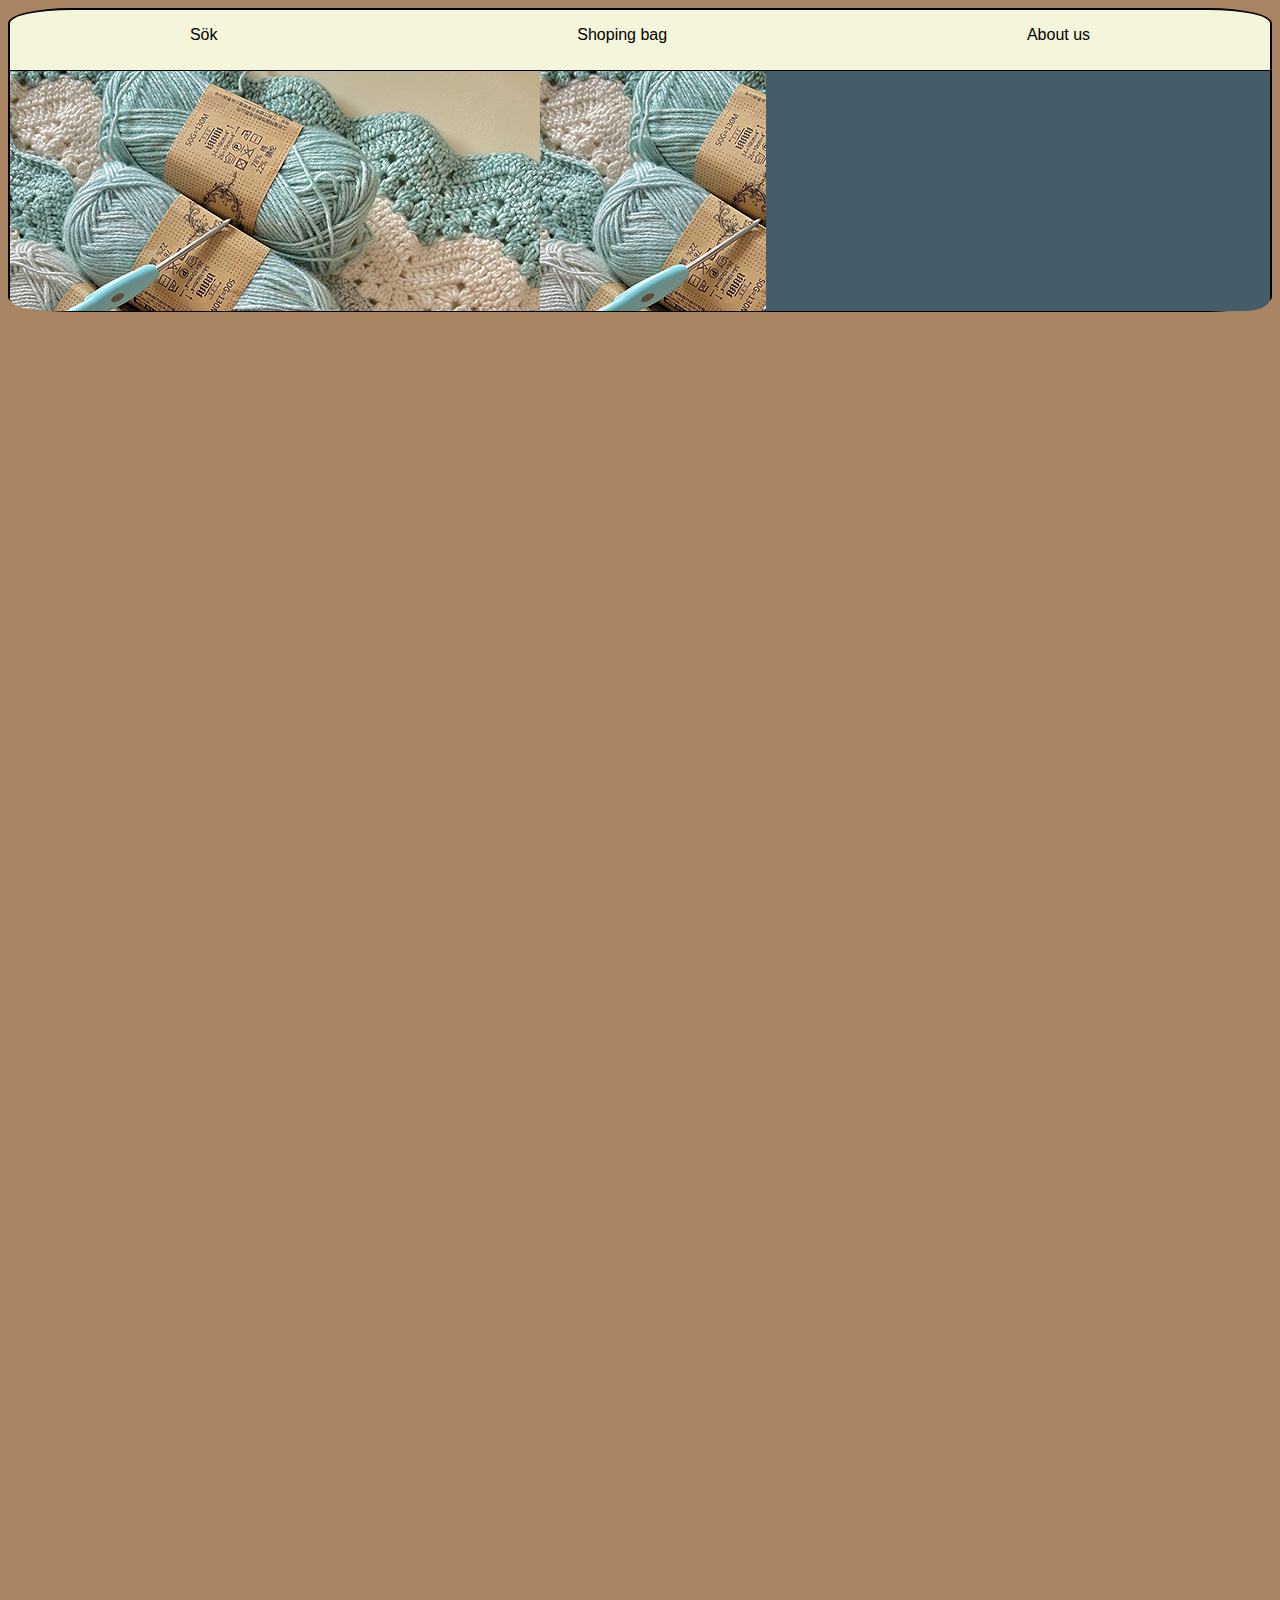
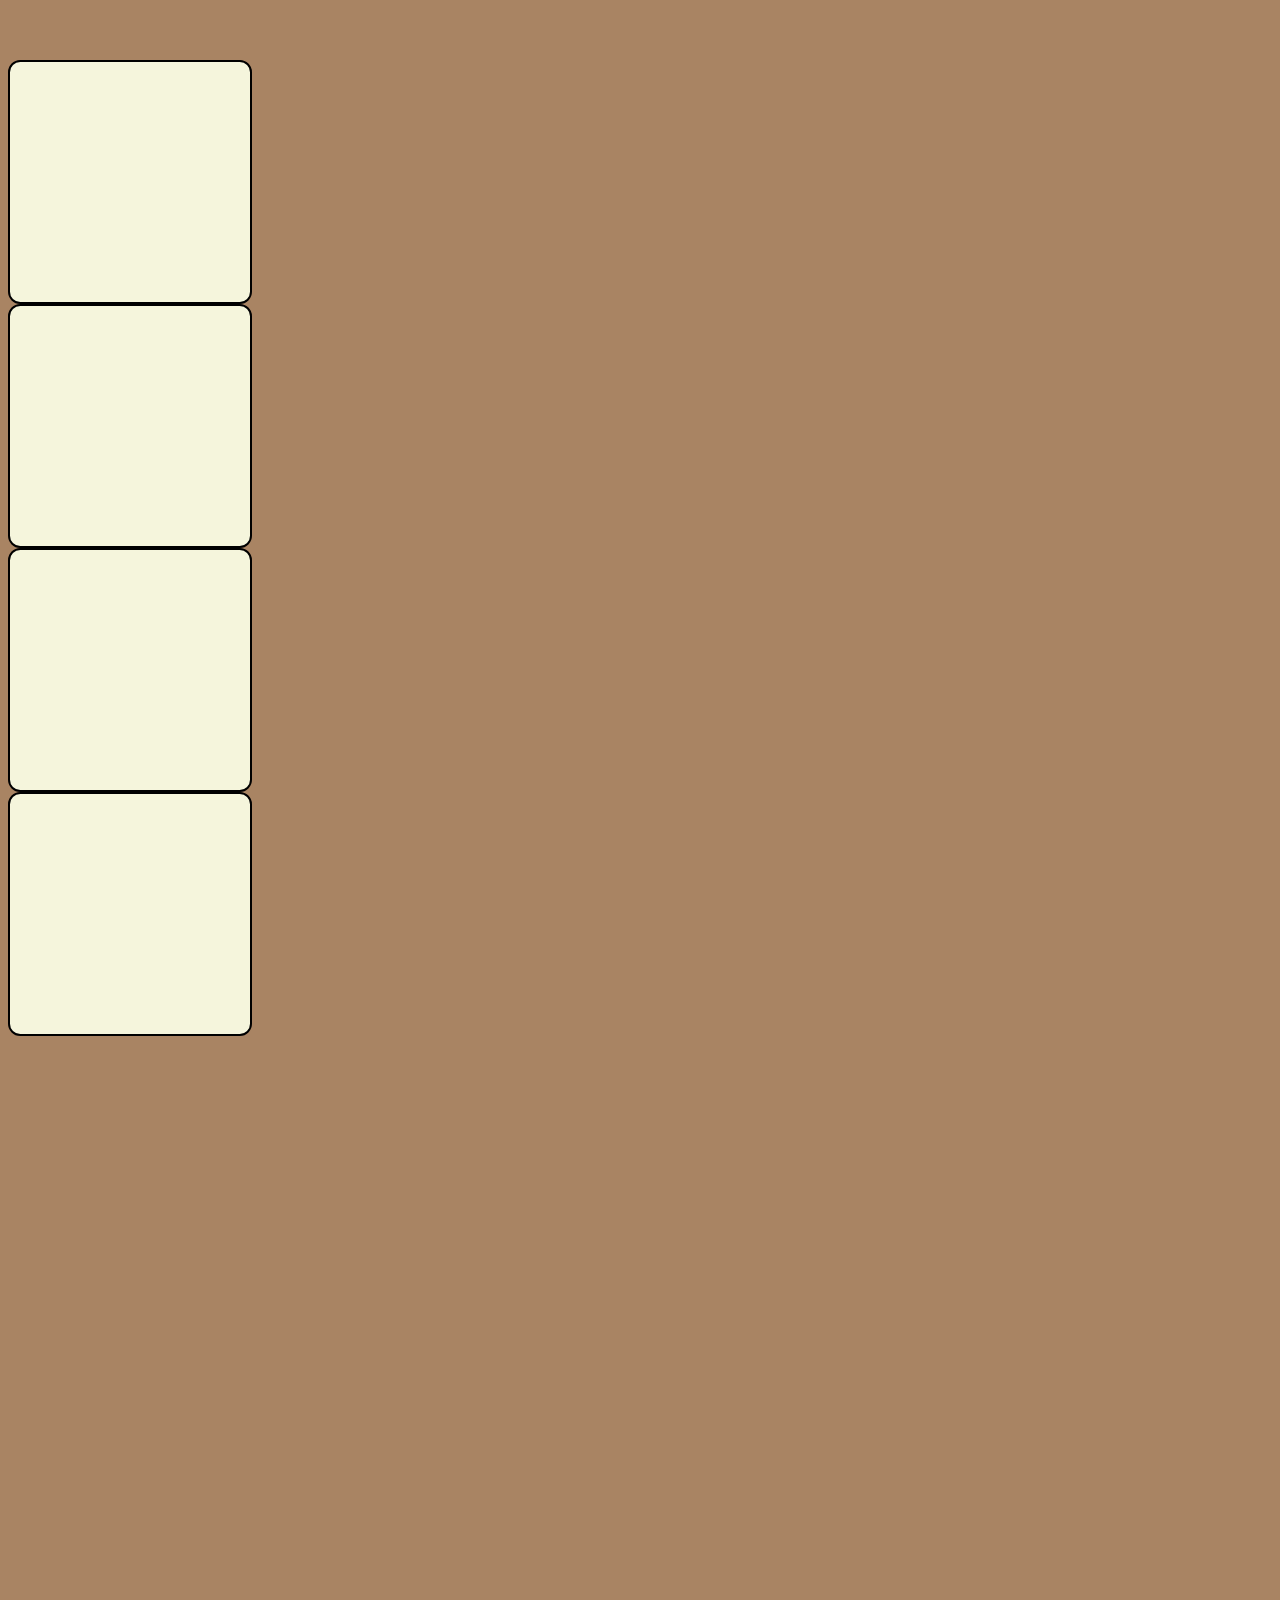
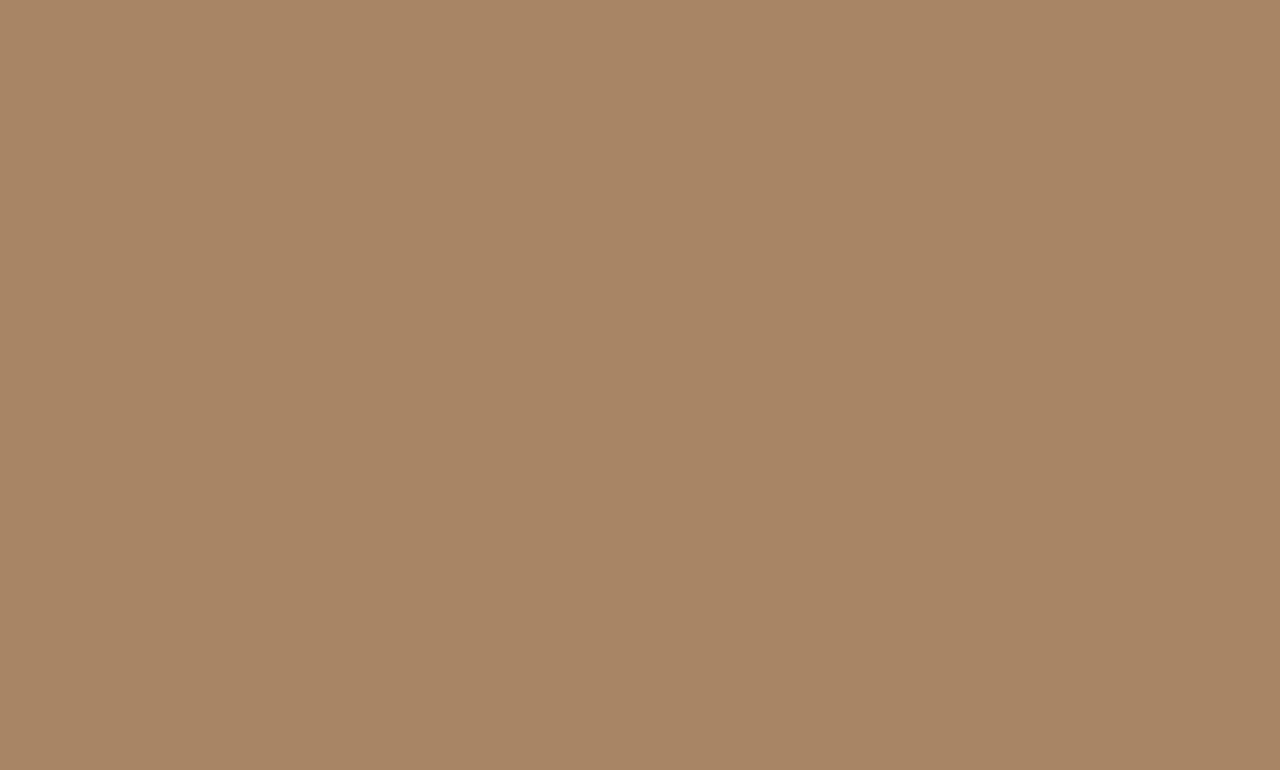
==== index2.html @ 2673f1e5 "..." ====
<!DOCTYPE html>
<html lang="en">
<head>
    <meta charset="UTF-8">
    <meta name="viewport" content="width=device-width, initial-scale=1.0">
    <title>Categorie</title>
    <link rel="stylesheet" href="css/style.css">
</head>
<body>
</head>
<body id="categorie">
    <header id="hd2">
       <nav id="nv2">
        <p> Sök</p>
        <p>Shoping bag</p>
        <p>About us</p>
            <div id="meny">
                <div id="line1"></div>
                <div id="line2"></div>
                <div id="line3"></div>
            </div>
        </nav>
<section id="left2"></section>
<section id="right2"></section>
    </header>

    <section>
        <article id="pro1">
            
        </article>

        <article id="pro2">

        </article>

        <article id="pro3">

        </article>
        
        <article id="pro4">

        </article>

    </section>

</body>
</html>
---- css/style.css ----
/* Denna fil skall innehålla din CSS kod */
#startsida {
    background-color: #a98463;
    grid-template-rows: 5fr 3fr 4fr ; 
    gap: 25px;
    display: grid;
    grid-template-areas:
    'hd hd hd hd'
    'mi mi mi mi'
    'ft ft ft ft';
}

#categorie {
    background-color: #a98463;
    grid-template-rows: 5fr 3fr 4fr ; 
    gap: 25px;
    display: grid;
    grid-template-areas:
    'hd hd hd hd'
    'nv nv nv nv'
}





#hd1 {
background-color: beige;
grid-area: hd;
height: 300px;
border: 2px solid black;
border-radius: 5%;
display: flex;
flex-wrap: wrap;
justify-content: space-between;

}

section#left1 {
    background-image: url(../img/photo_6.jpg);
    width: 60%;
    height: 80%;
    border-radius: 0% 0% 0% 5%;

}

section#right1 {
    background-color: rgb(86, 104, 68);
    width: 40%;
    height: 80%;
    border-radius: 0% 0% 5% 0%;
    

}

#nv1 {
    display: flex;
    justify-content: space-around;
    border-bottom: 1px solid black;
    font-family:'Trebuchet MS', 'Lucida Sans Unicode', 'Lucida Grande', 'Lucida Sans', Arial, sans-serif;
    width: 100%;
    height: 20%;

}

#meny {
    display: none;
}

nav ul {
    display: flex;
    
} 

nav ul li {
    list-style: none;
    margin: 1rem 0.5rem 0.5rem 1rem;
}

nav ul li a {
    color: beige;
    text-decoration: none;
}

main {
    grid-area: mi;
    display: flex;
    justify-content: space-around;
}

aside {
    border: 2px solid black; 
    background-color: beige;
    border-radius: 5%;
    width: 15rem;
    background-image: url(../img/photo_2.jpg);
}

section#reklam{
    background-image: url(../img/photo_4.jpg);
    background-size: cover;
    border: 2px solid black;
    background-color: beige;
    border-radius: 5%;
    width: 15rem;

}

h2{
    margin-left:20px
}

#ft1 {
grid-area: ft;
border: 2px solid black;border: 2px solid black;
background-color: beige;
border-radius: 5%;
height: 15rem;
margin-left: 2rem;
margin-right: 2rem;

font-family:'Trebuchet MS', 'Lucida Sans Unicode', 'Lucida Grande', 'Lucida Sans', Arial, sans-serif;
font-size: larger;
}







#hd2 {
    background-color: beige;
grid-area: hd;
height: 300px;
border: 2px solid black;
border-radius: 5%;
display: flex;
flex-wrap: wrap;
justify-content: space-between;
}

#nv2 {
    display: flex;
    justify-content: space-around;
    border-bottom: 1px solid black;
    font-family:'Trebuchet MS', 'Lucida Sans Unicode', 'Lucida Grande', 'Lucida Sans', Arial, sans-serif;
    width: 100%;
    height: 20%;
}

section#left2 {
    background-image: url(../img/photo_3.jpg);
    width: 60%;
    height: 80%;
    border-radius: 0% 0% 0% 5%;
}

section#right2 {
    background-color: rgb(68, 93, 104);
    width: 40%;
    height: 80%;
    border-radius: 0% 0% 5% 0%;
}

article {
    border: 2px solid black; 
    background-color: beige;
    border-radius: 5%;
    width: 15rem;
    height: 15rem;
    display:grid;
    justify-content: center;
    
}










@media screen and (max-width:600px) {
    body {
        background-color: beige;
    }

    header {
        position: relative ;
    }

    #meny {
        height: 1.5rem;
        width:  2.2rem;
        position: absolute;
        top: 0.7rem;
        right: 0.7rem ;
        display: block;

    }

    #meny div {
        border: 1.5px solid #000;
        margin: 0.3rem;
    }

    nav{
        justify-content: center;
        max-height: 0;
        overflow: hidden;
        border-bottom: 0px solid black;
    }

    nav.active {
        max-height: 1000px;
        transition: max-height 1s;
    }
    
    nav ul{
        display: block;
        padding: 0;
    }

    nav ul li {
        text-align: center;
    }
    
    nav ul li a {
        width: 100%;
        height: 100% ;
    }

    nav ul li:hover {
        background-color:rgb(98, 76, 80); 
    }
     
}
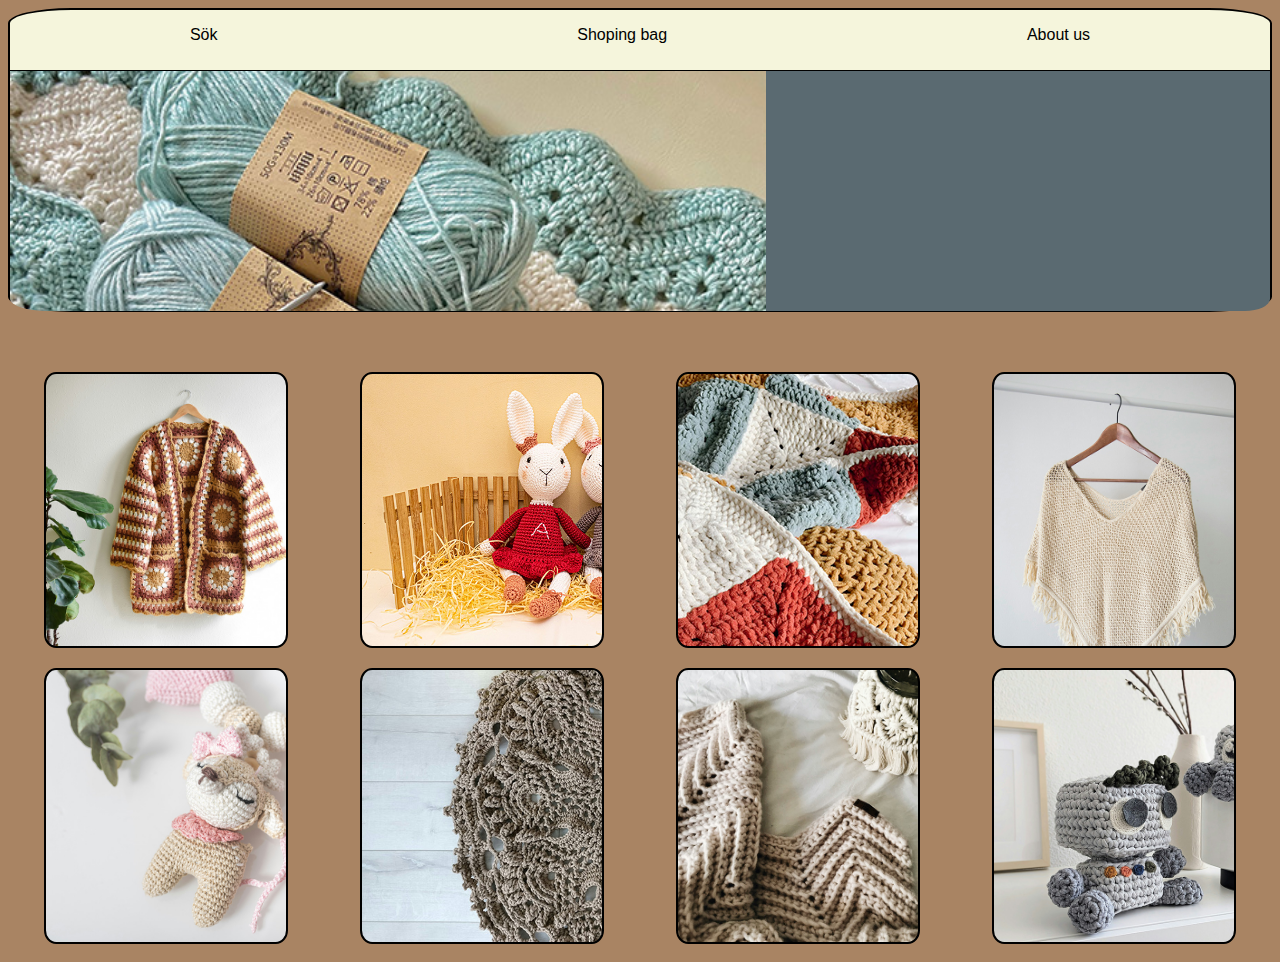
==== commit c1c249ea: "..." ====
--- a/index2.html
+++ b/index2.html
@@ -24,7 +24,7 @@
 <section id="right2"></section>
     </header>
 
-    <section>
+    <section id="sec2">
         <article id="pro1">
             
         </article>
@@ -41,6 +41,22 @@
 
         </article>
 
+        <article id="pro5">
+
+        </article>
+
+        <article id="pro6">
+
+        </article>
+
+        <article id="pro7">
+
+        </article>
+
+        <article id="pro8">
+
+        </article>
+
     </section>
 
 </body>
--- a/css/style.css
+++ b/css/style.css
@@ -12,13 +12,27 @@
 
 #categorie {
     background-color: #a98463;
-    grid-template-rows: 5fr 3fr 4fr ; 
+    /* grid-template-rows: 5fr 3fr 4fr ;  */
     gap: 25px;
     display: grid;
     grid-template-areas:
     'hd hd hd hd'
     'nv nv nv nv'
-}
+    'sc sc sc sc';
+}
+
+#product {
+    background-color: #a98463;
+    grid-template-rows: 5fr 3fr 4fr ; 
+    gap: 25px;
+    display: grid;
+    grid-template-areas:
+    'nv nv nv nv';
+}
+
+
+
+
 
 
 
@@ -38,6 +52,7 @@
 
 section#left1 {
     background-image: url(../img/photo_6.jpg);
+    background-size: cover;
     width: 60%;
     height: 80%;
     border-radius: 0% 0% 0% 5%;
@@ -92,8 +107,9 @@
     border: 2px solid black; 
     background-color: beige;
     border-radius: 5%;
-    width: 15rem;
+    width: 40%;
     background-image: url(../img/photo_2.jpg);
+    background-size: cover;
 }
 
 section#reklam{
@@ -102,7 +118,8 @@
     border: 2px solid black;
     background-color: beige;
     border-radius: 5%;
-    width: 15rem;
+    width: 40%;
+    height: 15rem;
 
 }
 
@@ -122,6 +139,10 @@
 font-family:'Trebuchet MS', 'Lucida Sans Unicode', 'Lucida Grande', 'Lucida Sans', Arial, sans-serif;
 font-size: larger;
 }
+
+
+
+
 
 
 
@@ -142,6 +163,7 @@
 
 #nv2 {
     display: flex;
+    grid-area: nv;
     justify-content: space-around;
     border-bottom: 1px solid black;
     font-family:'Trebuchet MS', 'Lucida Sans Unicode', 'Lucida Grande', 'Lucida Sans', Arial, sans-serif;
@@ -151,28 +173,95 @@
 
 section#left2 {
     background-image: url(../img/photo_3.jpg);
+    background-size: cover;
     width: 60%;
     height: 80%;
     border-radius: 0% 0% 0% 5%;
 }
 
 section#right2 {
-    background-color: rgb(68, 93, 104);
+    background-color: rgb(90, 106, 113);
     width: 40%;
     height: 80%;
     border-radius: 0% 0% 5% 0%;
 }
 
-article {
+#sec2 {
+  grid-area: sc;
+   display: flex;
+    flex-wrap: wrap;
+    align-content: space-between;
+    justify-content: space-around;
+    width: 100%;
+}
+
+#sec2 article {
+    width: 15rem;
+    height: 17rem;
+    border: #000 solid;
     border: 2px solid black; 
     background-color: beige;
     border-radius: 5%;
-    width: 15rem;
-    height: 15rem;
-    display:grid;
-    justify-content: center;
-    
-}
+    margin:10px;
+}
+
+#pro1 {
+    background-image: url(../img/photo_7.jpg);
+    background-size: cover;
+}
+
+#pro2 {
+    background-image: url(../img/photo_5.jpg);
+    background-size: cover;
+}
+
+#pro3 {
+    background-image: url(../img/photo_2.jpg);
+    background-size: cover;
+}
+
+#pro4 {
+    background-image: url(../img/photo_8.jpg);
+    background-size: cover;
+}
+
+#pro5 {
+    background-image: url(../img/photo_9.jpg);
+    background-size: cover;
+}
+
+#pro6 {
+    background-image: url(../img/photo_10.jpg);
+    background-size: cover;
+}
+
+#pro7 {
+    background-image: url(../img/photo_1.jpg);
+    background-size: cover;
+}
+
+#pro8 { 
+    background-image: url(../img/photo_11.jpg);
+    background-size: cover;
+}
+
+
+
+
+
+
+#nv3 {
+    display: flex;
+    grid-area: nv;
+    justify-content: space-around;
+    border-bottom: 1px solid black;
+    font-family:'Trebuchet MS', 'Lucida Sans Unicode', 'Lucida Grande', 'Lucida Sans', Arial, sans-serif;
+    width: 100%;
+}
+
+
+
+
 
 
 
@@ -211,7 +300,7 @@
         justify-content: center;
         max-height: 0;
         overflow: hidden;
-        border-bottom: 0px solid black;
+        border: 0 !important;
     }
 
     nav.active {
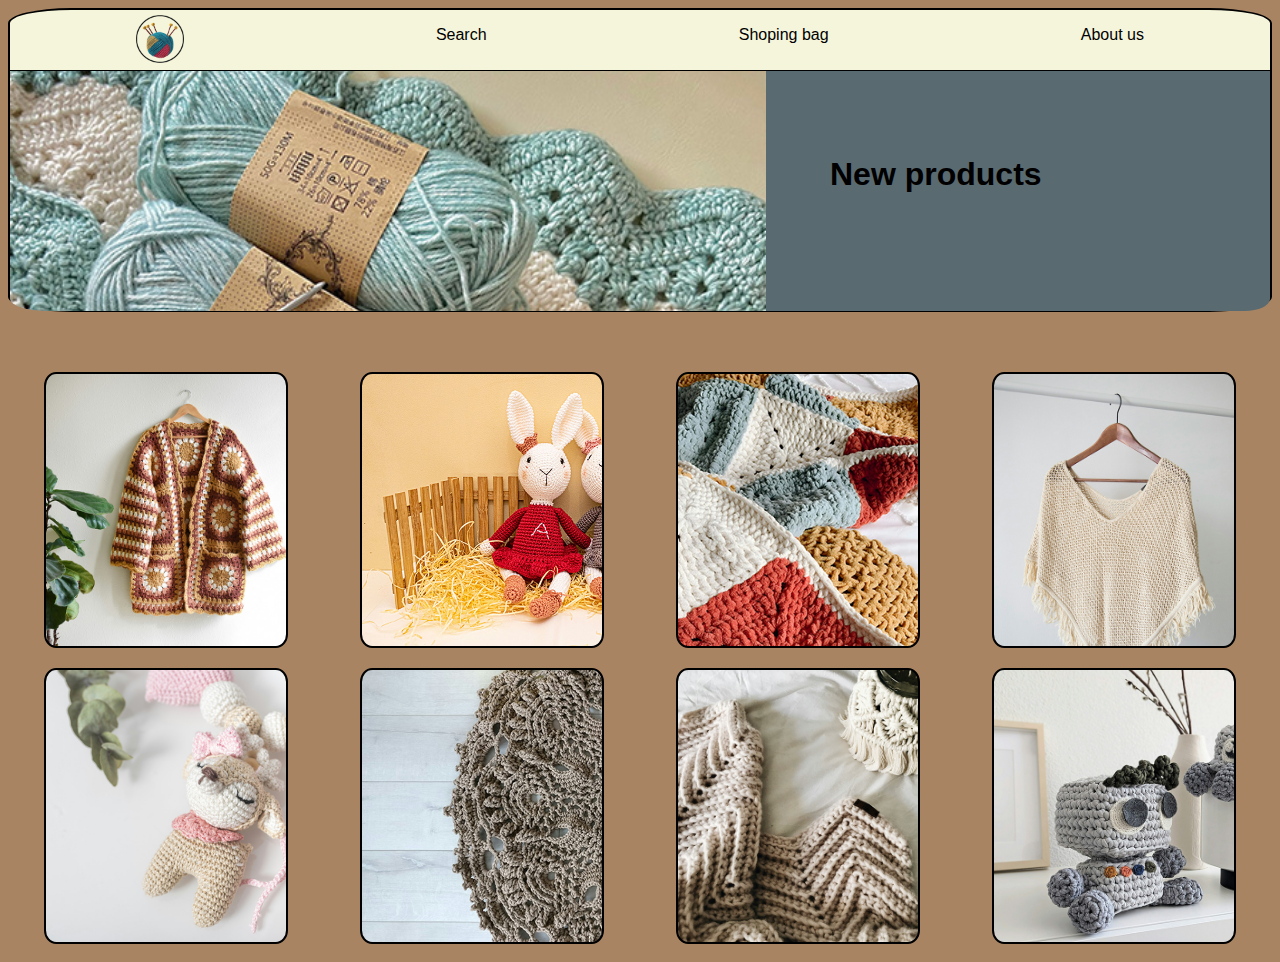
==== commit 6505eb41: "...." ====
--- a/index2.html
+++ b/index2.html
@@ -11,7 +11,8 @@
 <body id="categorie">
     <header id="hd2">
        <nav id="nv2">
-        <p> Sök</p>
+        <img src="img/logo_crochet.png" alt="logo with yarn" id="logo2">
+        <p><a href= "index4.html">Search</a></p>
         <p>Shoping bag</p>
         <p>About us</p>
             <div id="meny">
@@ -21,7 +22,7 @@
             </div>
         </nav>
 <section id="left2"></section>
-<section id="right2"></section>
+<section id="right2"><h1>New products</h1></section>
     </header>
 
     <section id="sec2">
@@ -37,9 +38,9 @@
 
         </article>
         
-        <article id="pro4">
+        <a href="index3.html"><article id="pro4">
 
-        </article>
+        </article></a>
 
         <article id="pro5">
 
--- a/css/style.css
+++ b/css/style.css
@@ -1,4 +1,4 @@
-/* Denna fil skall innehålla din CSS kod */
+
 #startsida {
     background-color: #a98463;
     grid-template-rows: 5fr 3fr 4fr ; 
@@ -23,15 +23,34 @@
 
 #product {
     background-color: #a98463;
-    grid-template-rows: 5fr 3fr 4fr ; 
+    grid-template-rows: 1fr 1fr 8fr 3fr; 
+    gap: 25px;
+    display: grid;
+    grid-template-columns: 25% 25% 25% 25%;
+    grid-template-areas:
+    'hd hd hd hd'
+    'nv nv nv nv'
+    'sc sc ai ai'
+    'ft ft ft ft';
+    width: 95%;
+}
+
+#news {
+    background-color: #a98463;
+    /* grid-template-rows: 5fr 3fr 4fr ;  */
     gap: 25px;
     display: grid;
     grid-template-areas:
-    'nv nv nv nv';
-}
-
-
-
+    'hd hd hd hd'
+    'nv nv nv nv'
+    'sc sc sc sc';
+}
+
+
+a {
+    color: rgb(0, 0, 0);
+    text-decoration: none;
+}
 
 
 
@@ -47,8 +66,16 @@
 display: flex;
 flex-wrap: wrap;
 justify-content: space-between;
-
-}
+}
+
+#logo1 {
+   position: relative;
+   top: 5px;
+    height: 3rem;
+}
+
+
+
 
 section#left1 {
     background-image: url(../img/photo_6.jpg);
@@ -64,8 +91,9 @@
     width: 40%;
     height: 80%;
     border-radius: 0% 0% 5% 0%;
-    
-
+    font-family:'Trebuchet MS', 'Lucida Sans Unicode', 'Lucida Grande', 'Lucida Sans', Arial, sans-serif;
+    padding: 1rem;
+    box-sizing: border-box;
 }
 
 #nv1 {
@@ -103,20 +131,18 @@
     justify-content: space-around;
 }
 
-aside {
+#ai1 {
     border: 2px solid black; 
-    background-color: beige;
     border-radius: 5%;
     width: 40%;
     background-image: url(../img/photo_2.jpg);
     background-size: cover;
 }
 
-section#reklam{
+#sc1{
     background-image: url(../img/photo_4.jpg);
     background-size: cover;
     border: 2px solid black;
-    background-color: beige;
     border-radius: 5%;
     width: 40%;
     height: 15rem;
@@ -161,6 +187,12 @@
 justify-content: space-between;
 }
 
+#logo2 {
+    position: relative;
+   top: 5px;
+    height: 3rem;
+}
+
 #nv2 {
     display: flex;
     grid-area: nv;
@@ -184,6 +216,9 @@
     width: 40%;
     height: 80%;
     border-radius: 0% 0% 5% 0%;
+    font-family:'Trebuchet MS', 'Lucida Sans Unicode', 'Lucida Grande', 'Lucida Sans', Arial, sans-serif;
+    padding: 4rem;
+    box-sizing: border-box;
 }
 
 #sec2 {
@@ -250,14 +285,178 @@
 
 
 
+
+#hd3 {
+grid-area: hd;
+display: flex;
+justify-content: center;
+height: 3rem;
+}
+
 #nv3 {
     display: flex;
     grid-area: nv;
+    background-color: beige;
+    border-radius: 5%;
     justify-content: space-around;
     border-bottom: 1px solid black;
     font-family:'Trebuchet MS', 'Lucida Sans Unicode', 'Lucida Grande', 'Lucida Sans', Arial, sans-serif;
     width: 100%;
 }
+
+
+#sc3 {
+    grid-area: sc;
+    background-image: url(../img/photo_8.jpg);
+    background-size: cover;
+    border: 2px solid black;
+    border-radius: 5%;
+    height: auto;
+
+}
+
+#ai3 {
+    grid-area: ai;
+    border: 2px solid black;
+    border-radius: 5%;
+    height: auto;
+    width: 50%;
+    box-sizing: border-box;
+}
+
+#ft3 {
+    grid-area: ft;
+     display: flex;
+      flex-wrap: wrap;
+      align-content: space-between;
+      justify-content: space-around;
+      width: 100%;
+  }
+
+#ft3 article {
+    width: 6rem;
+    height: 6rem;
+    border: #000 solid;
+    border: 2px solid black; 
+    background-color: beige;
+    border-radius: 5%;
+    margin:10px;
+}
+
+#ex1 {
+    background-image: url(../img/photo_7.jpg);
+    background-size: cover;
+}
+
+#ex2 {
+    background-image: url(../img/photo_5.jpg);
+    background-size: cover;
+}
+
+#ex3 {
+    background-image: url(../img/photo_2.jpg);
+    background-size: cover;
+}
+
+
+
+
+
+
+
+
+
+
+
+
+#hd4 {
+    grid-area: hd;
+    display: flex;
+    justify-content: center;
+    height: 3rem;
+}
+    
+#nv4 {
+    display: flex;
+    grid-area: nv;
+    justify-content: space-around;
+    background-color: beige;
+    border-radius: 5%;
+    border-bottom: 1px solid black;
+    font-family:'Trebuchet MS', 'Lucida Sans Unicode', 'Lucida Grande', 'Lucida Sans', Arial, sans-serif;
+    width: 100%;
+}
+    
+#sec4 {
+    grid-area: sc;
+    display: flex;
+    flex-wrap: wrap;
+    align-content: space-between;
+    justify-content: space-around;
+    width: 100%;
+}
+      
+#sec4 article {
+    width: 15rem;
+    height: 17rem;
+    border: #000 solid;
+    border: 2px solid black; 
+    background-color: beige;
+    border-radius: 5%;
+    margin:10px;
+}
+      
+#new1 {
+    background-image: url(../img/photo_7.jpg);
+    background-size: cover;
+}
+      
+#new2 {
+    background-image: url(../img/photo_5.jpg);
+    background-size: cover;
+}
+      
+#new3 {
+    background-image: url(../img/photo_2.jpg);
+    background-size: cover;
+}
+      
+#new4 {
+    background-image: url(../img/photo_8.jpg);
+    background-size: cover;
+}
+      
+#new5 {
+    background-image: url(../img/photo_9.jpg);
+    background-size: cover;
+}
+      
+#new6 {
+    background-image: url(../img/photo_10.jpg);
+    background-size: cover;
+}
+      
+#new7 {
+    background-image: url(../img/photo_1.jpg);
+    background-size: cover;
+}
+      
+#new8 { 
+    background-image: url(../img/photo_11.jpg);
+    background-size: cover;
+}
+      
+      
+
+
+
+
+
+
+
+
+
+
 
 
 
